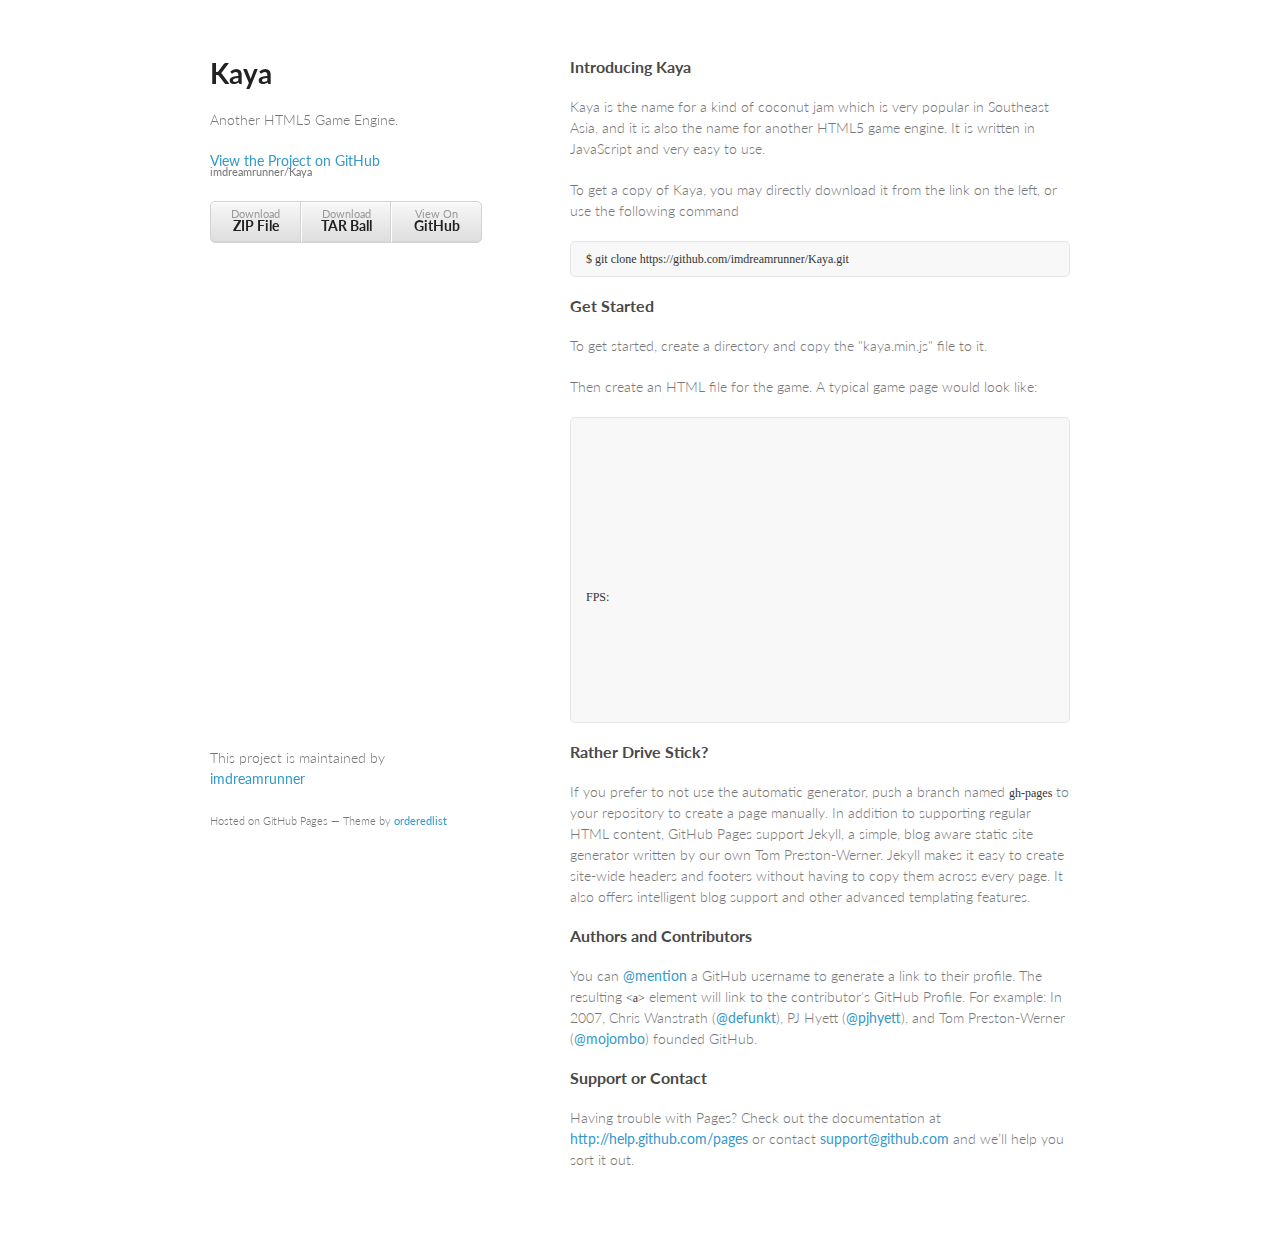
==== index.html @ 515fd368 "change index" ====
<!doctype html>
<html>
  <head>
    <meta charset="utf-8">
    <meta http-equiv="X-UA-Compatible" content="chrome=1">
    <title>Kaya by imdreamrunner</title>

    <link rel="stylesheet" href="stylesheets/styles.css">
    <link rel="stylesheet" href="stylesheets/pygment_trac.css">
    <meta name="viewport" content="width=device-width, initial-scale=1, user-scalable=no">
    <!--[if lt IE 9]>
    <script src="//html5shiv.googlecode.com/svn/trunk/html5.js"></script>
    <![endif]-->
  </head>
  <body>
    <div class="wrapper">
      <header>
        <h1>Kaya</h1>
        <p>Another HTML5 Game Engine.</p>

        <p class="view"><a href="https://github.com/imdreamrunner/Kaya">View the Project on GitHub <small>imdreamrunner/Kaya</small></a></p>


        <ul>
          <li><a href="https://github.com/imdreamrunner/Kaya/zipball/master">Download <strong>ZIP File</strong></a></li>
          <li><a href="https://github.com/imdreamrunner/Kaya/tarball/master">Download <strong>TAR Ball</strong></a></li>
          <li><a href="https://github.com/imdreamrunner/Kaya">View On <strong>GitHub</strong></a></li>
        </ul>
      </header>
      <section>
        <h3>
<a name="welcome-to-kaya" class="anchor" href="#welcome-to-kaya"><span class="octicon octicon-link"></span></a>Introducing Kaya</h3>

<p>
    Kaya is the name for a kind of coconut jam which is very popular in Southeast Asia, and it is also the name for another
    HTML5 game engine. It is written in JavaScript and very easy to use.
</p>
<p>
    To get a copy of Kaya, you may directly download it from the link on the left, or use the following command
</p>

<pre><code>$ git clone https://github.com/imdreamrunner/Kaya.git
</code></pre>

<h3>
<a name="get-started" class="anchor" href="#get-started"><span class="octicon octicon-link"></span></a>Get Started</h3>

<p>To get started, create a directory and copy the "kaya.min.js" file to it.</p>

<p>Then create an HTML file for the game. A typical game page would look like:</p>

<pre><code><!DOCTYPE html>
<html>
<head>
    <meta charset="utf-8">
    <title>My First Game</title>
    <link rel="stylesheet" href="stylesheets/game.css" />
</head>
<body>
<div id="Game"></div>
<div id="refresh-rate">FPS: <span id="fps"></span></div>
<script></script>
<script src="scripts/kaya.min.js"></script>
<script src="scripts/app.js"></script>
</body>
</html>
</code></pre>

<h3>
<a name="rather-drive-stick" class="anchor" href="#rather-drive-stick"><span class="octicon octicon-link"></span></a>Rather Drive Stick?</h3>

<p>If you prefer to not use the automatic generator, push a branch named <code>gh-pages</code> to your repository to create a page manually. In addition to supporting regular HTML content, GitHub Pages support Jekyll, a simple, blog aware static site generator written by our own Tom Preston-Werner. Jekyll makes it easy to create site-wide headers and footers without having to copy them across every page. It also offers intelligent blog support and other advanced templating features.</p>

<h3>
<a name="authors-and-contributors" class="anchor" href="#authors-and-contributors"><span class="octicon octicon-link"></span></a>Authors and Contributors</h3>

<p>You can <a href="https://github.com/blog/821" class="user-mention">@mention</a> a GitHub username to generate a link to their profile. The resulting <code>&lt;a&gt;</code> element will link to the contributor's GitHub Profile. For example: In 2007, Chris Wanstrath (<a href="https://github.com/defunkt" class="user-mention">@defunkt</a>), PJ Hyett (<a href="https://github.com/pjhyett" class="user-mention">@pjhyett</a>), and Tom Preston-Werner (<a href="https://github.com/mojombo" class="user-mention">@mojombo</a>) founded GitHub.</p>

<h3>
<a name="support-or-contact" class="anchor" href="#support-or-contact"><span class="octicon octicon-link"></span></a>Support or Contact</h3>

<p>Having trouble with Pages? Check out the documentation at <a href="http://help.github.com/pages">http://help.github.com/pages</a> or contact <a href="mailto:support@github.com">support@github.com</a> and we’ll help you sort it out.</p>
      </section>
      <footer>
        <p>This project is maintained by <a href="https://github.com/imdreamrunner">imdreamrunner</a></p>
        <p><small>Hosted on GitHub Pages &mdash; Theme by <a href="https://github.com/orderedlist">orderedlist</a></small></p>
      </footer>
    </div>
    <script src="javascripts/scale.fix.js"></script>
    
  </body>
</html>
---- stylesheets/styles.css ----
@import url(https://fonts.googleapis.com/css?family=Lato:300italic,700italic,300,700);

body {
  padding:50px;
  font:14px/1.5 Lato, "Helvetica Neue", Helvetica, Arial, sans-serif;
  color:#777;
  font-weight:300;
}

h1, h2, h3, h4, h5, h6 {
  color:#222;
  margin:0 0 20px;
}

p, ul, ol, table, pre, dl {
  margin:0 0 20px;
}

h1, h2, h3 {
  line-height:1.1;
}

h1 {
  font-size:28px;
}

h2 {
  color:#393939;
}

h3, h4, h5, h6 {
  color:#494949;
}

a {
  color:#39c;
  font-weight:400;
  text-decoration:none;
}

a small {
  font-size:11px;
  color:#777;
  margin-top:-0.6em;
  display:block;
}

.wrapper {
  width:860px;
  margin:0 auto;
}

blockquote {
  border-left:1px solid #e5e5e5;
  margin:0;
  padding:0 0 0 20px;
  font-style:italic;
}

code, pre {
  font-family:Monaco, Bitstream Vera Sans Mono, Lucida Console, Terminal;
  color:#333;
  font-size:12px;
}

pre {
  padding:8px 15px;
  background: #f8f8f8;  
  border-radius:5px;
  border:1px solid #e5e5e5;
  overflow-x: auto;
}

table {
  width:100%;
  border-collapse:collapse;
}

th, td {
  text-align:left;
  padding:5px 10px;
  border-bottom:1px solid #e5e5e5;
}

dt {
  color:#444;
  font-weight:700;
}

th {
  color:#444;
}

img {
  max-width:100%;
}

header {
  width:270px;
  float:left;
  position:fixed;
}

header ul {
  list-style:none;
  height:40px;
  
  padding:0;
  
  background: #eee;
  background: -moz-linear-gradient(top, #f8f8f8 0%, #dddddd 100%);
  background: -webkit-gradient(linear, left top, left bottom, color-stop(0%,#f8f8f8), color-stop(100%,#dddddd));
  background: -webkit-linear-gradient(top, #f8f8f8 0%,#dddddd 100%);
  background: -o-linear-gradient(top, #f8f8f8 0%,#dddddd 100%);
  background: -ms-linear-gradient(top, #f8f8f8 0%,#dddddd 100%);
  background: linear-gradient(top, #f8f8f8 0%,#dddddd 100%);
  
  border-radius:5px;
  border:1px solid #d2d2d2;
  box-shadow:inset #fff 0 1px 0, inset rgba(0,0,0,0.03) 0 -1px 0;
  width:270px;
}

header li {
  width:89px;
  float:left;
  border-right:1px solid #d2d2d2;
  height:40px;
}

header ul a {
  line-height:1;
  font-size:11px;
  color:#999;
  display:block;
  text-align:center;
  padding-top:6px;
  height:40px;
}

strong {
  color:#222;
  font-weight:700;
}

header ul li + li {
  width:88px;
  border-left:1px solid #fff;
}

header ul li + li + li {
  border-right:none;
  width:89px;
}

header ul a strong {
  font-size:14px;
  display:block;
  color:#222;
}

section {
  width:500px;
  float:right;
  padding-bottom:50px;
}

small {
  font-size:11px;
}

hr {
  border:0;
  background:#e5e5e5;
  height:1px;
  margin:0 0 20px;
}

footer {
  width:270px;
  float:left;
  position:fixed;
  bottom:50px;
}

@media print, screen and (max-width: 960px) {
  
  div.wrapper {
    width:auto;
    margin:0;
  }
  
  header, section, footer {
    float:none;
    position:static;
    width:auto;
  }
  
  header {
    padding-right:320px;
  }
  
  section {
    border:1px solid #e5e5e5;
    border-width:1px 0;
    padding:20px 0;
    margin:0 0 20px;
  }
  
  header a small {
    display:inline;
  }
  
  header ul {
    position:absolute;
    right:50px;
    top:52px;
  }
}

@media print, screen and (max-width: 720px) {
  body {
    word-wrap:break-word;
  }
  
  header {
    padding:0;
  }
  
  header ul, header p.view {
    position:static;
  }
  
  pre, code {
    word-wrap:normal;
  }
}

@media print, screen and (max-width: 480px) {
  body {
    padding:15px;
  }
  
  header ul {
    display:none;
  }
}

@media print {
  body {
    padding:0.4in;
    font-size:12pt;
    color:#444;
  }
}
---- stylesheets/pygment_trac.css ----
.highlight  { background: #ffffff; }
.highlight .c { color: #999988; font-style: italic } /* Comment */
.highlight .err { color: #a61717; background-color: #e3d2d2 } /* Error */
.highlight .k { font-weight: bold } /* Keyword */
.highlight .o { font-weight: bold } /* Operator */
.highlight .cm { color: #999988; font-style: italic } /* Comment.Multiline */
.highlight .cp { color: #999999; font-weight: bold } /* Comment.Preproc */
.highlight .c1 { color: #999988; font-style: italic } /* Comment.Single */
.highlight .cs { color: #999999; font-weight: bold; font-style: italic } /* Comment.Special */
.highlight .gd { color: #000000; background-color: #ffdddd } /* Generic.Deleted */
.highlight .gd .x { color: #000000; background-color: #ffaaaa } /* Generic.Deleted.Specific */
.highlight .ge { font-style: italic } /* Generic.Emph */
.highlight .gr { color: #aa0000 } /* Generic.Error */
.highlight .gh { color: #999999 } /* Generic.Heading */
.highlight .gi { color: #000000; background-color: #ddffdd } /* Generic.Inserted */
.highlight .gi .x { color: #000000; background-color: #aaffaa } /* Generic.Inserted.Specific */
.highlight .go { color: #888888 } /* Generic.Output */
.highlight .gp { color: #555555 } /* Generic.Prompt */
.highlight .gs { font-weight: bold } /* Generic.Strong */
.highlight .gu { color: #800080; font-weight: bold; } /* Generic.Subheading */
.highlight .gt { color: #aa0000 } /* Generic.Traceback */
.highlight .kc { font-weight: bold } /* Keyword.Constant */
.highlight .kd { font-weight: bold } /* Keyword.Declaration */
.highlight .kn { font-weight: bold } /* Keyword.Namespace */
.highlight .kp { font-weight: bold } /* Keyword.Pseudo */
.highlight .kr { font-weight: bold } /* Keyword.Reserved */
.highlight .kt { color: #445588; font-weight: bold } /* Keyword.Type */
.highlight .m { color: #009999 } /* Literal.Number */
.highlight .s { color: #d14 } /* Literal.String */
.highlight .na { color: #008080 } /* Name.Attribute */
.highlight .nb { color: #0086B3 } /* Name.Builtin */
.highlight .nc { color: #445588; font-weight: bold } /* Name.Class */
.highlight .no { color: #008080 } /* Name.Constant */
.highlight .ni { color: #800080 } /* Name.Entity */
.highlight .ne { color: #990000; font-weight: bold } /* Name.Exception */
.highlight .nf { color: #990000; font-weight: bold } /* Name.Function */
.highlight .nn { color: #555555 } /* Name.Namespace */
.highlight .nt { color: #000080 } /* Name.Tag */
.highlight .nv { color: #008080 } /* Name.Variable */
.highlight .ow { font-weight: bold } /* Operator.Word */
.highlight .w { color: #bbbbbb } /* Text.Whitespace */
.highlight .mf { color: #009999 } /* Literal.Number.Float */
.highlight .mh { color: #009999 } /* Literal.Number.Hex */
.highlight .mi { color: #009999 } /* Literal.Number.Integer */
.highlight .mo { color: #009999 } /* Literal.Number.Oct */
.highlight .sb { color: #d14 } /* Literal.String.Backtick */
.highlight .sc { color: #d14 } /* Literal.String.Char */
.highlight .sd { color: #d14 } /* Literal.String.Doc */
.highlight .s2 { color: #d14 } /* Literal.String.Double */
.highlight .se { color: #d14 } /* Literal.String.Escape */
.highlight .sh { color: #d14 } /* Literal.String.Heredoc */
.highlight .si { color: #d14 } /* Literal.String.Interpol */
.highlight .sx { color: #d14 } /* Literal.String.Other */
.highlight .sr { color: #009926 } /* Literal.String.Regex */
.highlight .s1 { color: #d14 } /* Literal.String.Single */
.highlight .ss { color: #990073 } /* Literal.String.Symbol */
.highlight .bp { color: #999999 } /* Name.Builtin.Pseudo */
.highlight .vc { color: #008080 } /* Name.Variable.Class */
.highlight .vg { color: #008080 } /* Name.Variable.Global */
.highlight .vi { color: #008080 } /* Name.Variable.Instance */
.highlight .il { color: #009999 } /* Literal.Number.Integer.Long */

.type-csharp .highlight .k { color: #0000FF }
.type-csharp .highlight .kt { color: #0000FF }
.type-csharp .highlight .nf { color: #000000; font-weight: normal }
.type-csharp .highlight .nc { color: #2B91AF }
.type-csharp .highlight .nn { color: #000000 }
.type-csharp .highlight .s { color: #A31515 }
.type-csharp .highlight .sc { color: #A31515 }
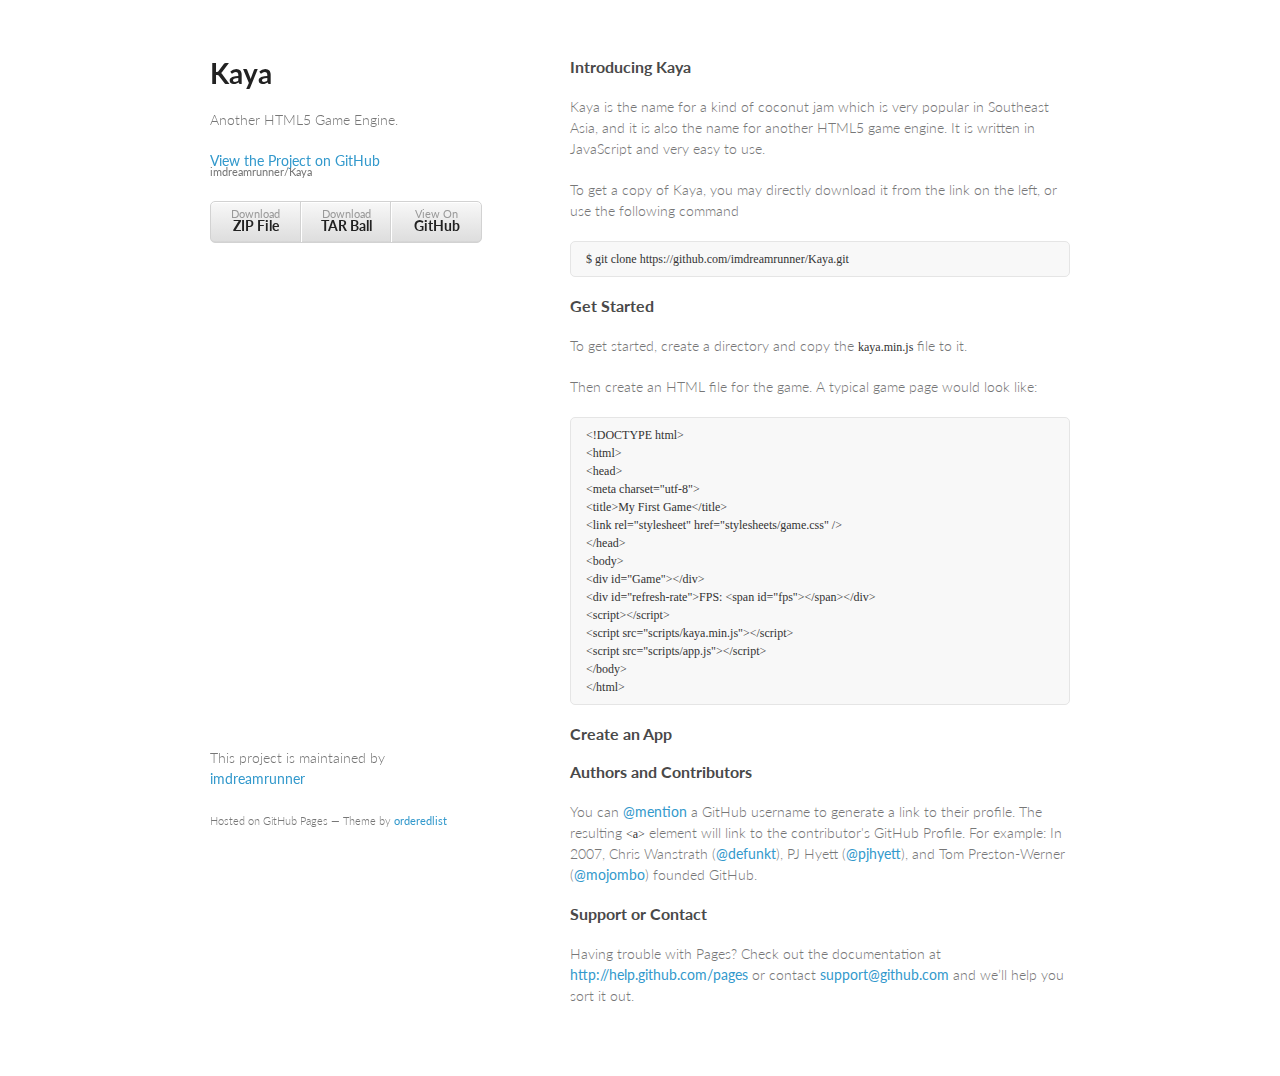
==== commit 3931a3be: "change it" ====
--- a/index.html
+++ b/index.html
@@ -41,35 +41,34 @@
 
 <pre><code>$ git clone https://github.com/imdreamrunner/Kaya.git
 </code></pre>
-
 <h3>
 <a name="get-started" class="anchor" href="#get-started"><span class="octicon octicon-link"></span></a>Get Started</h3>
 
-<p>To get started, create a directory and copy the "kaya.min.js" file to it.</p>
+<p>To get started, create a directory and copy the <code>kaya.min.js</code> file to it.</p>
 
 <p>Then create an HTML file for the game. A typical game page would look like:</p>
 
-<pre><code><!DOCTYPE html>
-<html>
-<head>
-    <meta charset="utf-8">
-    <title>My First Game</title>
-    <link rel="stylesheet" href="stylesheets/game.css" />
-</head>
-<body>
-<div id="Game"></div>
-<div id="refresh-rate">FPS: <span id="fps"></span></div>
-<script></script>
-<script src="scripts/kaya.min.js"></script>
-<script src="scripts/app.js"></script>
-</body>
-</html>
+<pre><code>&lt;!DOCTYPE html&gt;
+&lt;html&gt;
+&lt;head&gt;
+&lt;meta charset=&quot;utf-8&quot;&gt;
+&lt;title&gt;My First Game&lt;/title&gt;
+&lt;link rel=&quot;stylesheet&quot; href=&quot;stylesheets/game.css&quot; /&gt;
+&lt;/head&gt;
+&lt;body&gt;
+&lt;div id=&quot;Game&quot;&gt;&lt;/div&gt;
+&lt;div id=&quot;refresh-rate&quot;&gt;FPS: &lt;span id=&quot;fps&quot;&gt;&lt;/span&gt;&lt;/div&gt;
+&lt;script&gt;&lt;/script&gt;
+&lt;script src=&quot;scripts/kaya.min.js&quot;&gt;&lt;/script&gt;
+&lt;script src=&quot;scripts/app.js&quot;&gt;&lt;/script&gt;
+&lt;/body&gt;
+&lt;/html&gt;
 </code></pre>
 
 <h3>
-<a name="rather-drive-stick" class="anchor" href="#rather-drive-stick"><span class="octicon octicon-link"></span></a>Rather Drive Stick?</h3>
+<a name="create-an-app" class="anchor" href="#rather-drive-stick"><span class="octicon octicon-link"></span></a>Create an App</h3>
 
-<p>If you prefer to not use the automatic generator, push a branch named <code>gh-pages</code> to your repository to create a page manually. In addition to supporting regular HTML content, GitHub Pages support Jekyll, a simple, blog aware static site generator written by our own Tom Preston-Werner. Jekyll makes it easy to create site-wide headers and footers without having to copy them across every page. It also offers intelligent blog support and other advanced templating features.</p>
+<p></p>
 
 <h3>
 <a name="authors-and-contributors" class="anchor" href="#authors-and-contributors"><span class="octicon octicon-link"></span></a>Authors and Contributors</h3>
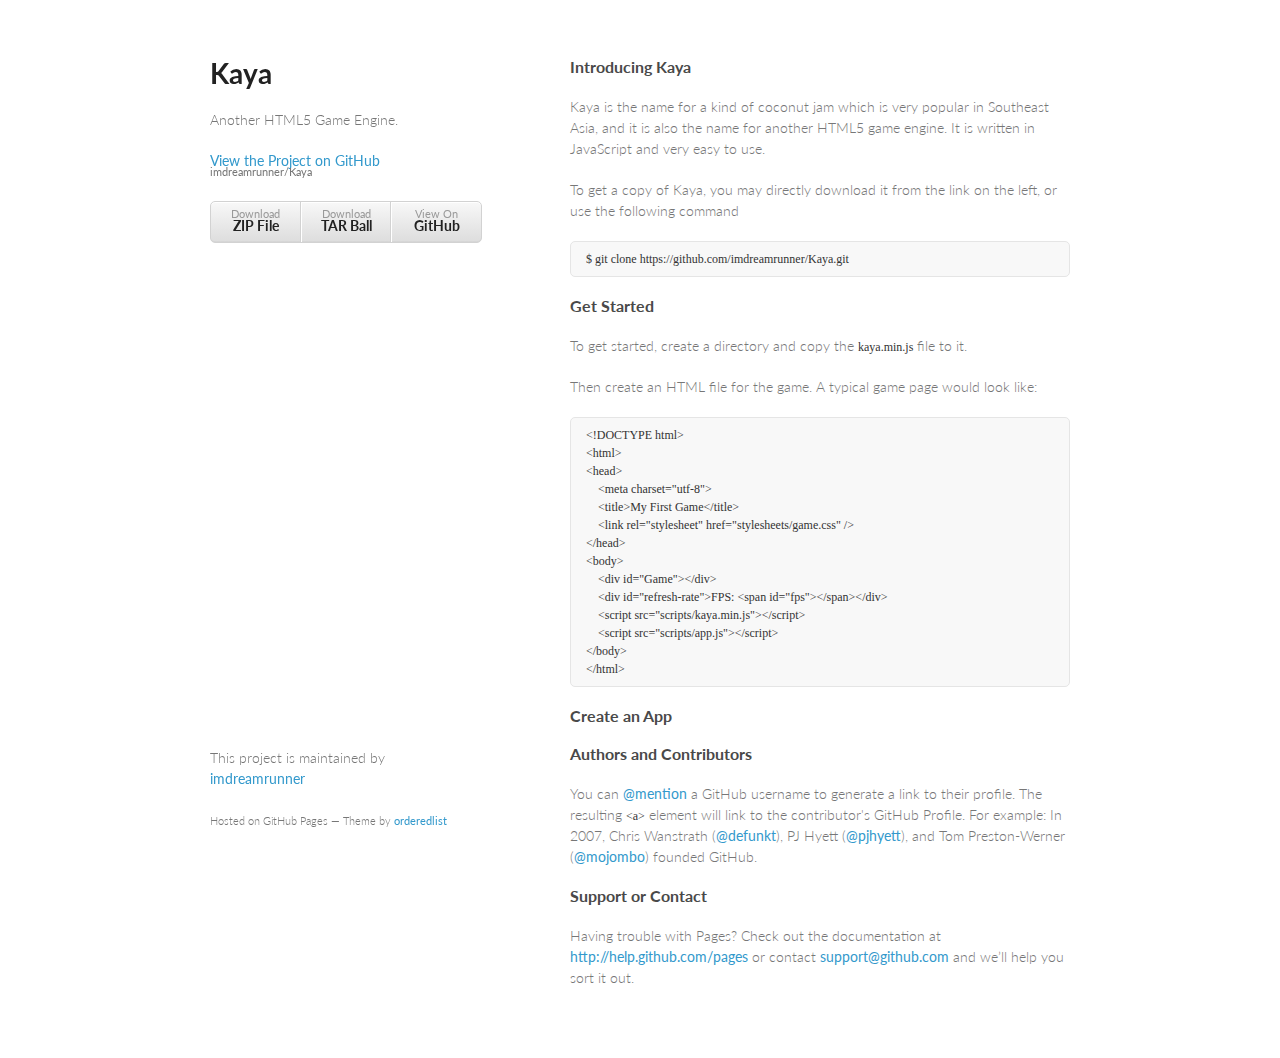
==== commit 9c12ae23: "change code" ====
--- a/index.html
+++ b/index.html
@@ -51,16 +51,15 @@
 <pre><code>&lt;!DOCTYPE html&gt;
 &lt;html&gt;
 &lt;head&gt;
-&lt;meta charset=&quot;utf-8&quot;&gt;
-&lt;title&gt;My First Game&lt;/title&gt;
-&lt;link rel=&quot;stylesheet&quot; href=&quot;stylesheets/game.css&quot; /&gt;
+    &lt;meta charset=&quot;utf-8&quot;&gt;
+    &lt;title&gt;My First Game&lt;/title&gt;
+    &lt;link rel=&quot;stylesheet&quot; href=&quot;stylesheets/game.css&quot; /&gt;
 &lt;/head&gt;
 &lt;body&gt;
-&lt;div id=&quot;Game&quot;&gt;&lt;/div&gt;
-&lt;div id=&quot;refresh-rate&quot;&gt;FPS: &lt;span id=&quot;fps&quot;&gt;&lt;/span&gt;&lt;/div&gt;
-&lt;script&gt;&lt;/script&gt;
-&lt;script src=&quot;scripts/kaya.min.js&quot;&gt;&lt;/script&gt;
-&lt;script src=&quot;scripts/app.js&quot;&gt;&lt;/script&gt;
+    &lt;div id=&quot;Game&quot;&gt;&lt;/div&gt;
+    &lt;div id=&quot;refresh-rate&quot;&gt;FPS: &lt;span id=&quot;fps&quot;&gt;&lt;/span&gt;&lt;/div&gt;
+    &lt;script src=&quot;scripts/kaya.min.js&quot;&gt;&lt;/script&gt;
+    &lt;script src=&quot;scripts/app.js&quot;&gt;&lt;/script&gt;
 &lt;/body&gt;
 &lt;/html&gt;
 </code></pre>
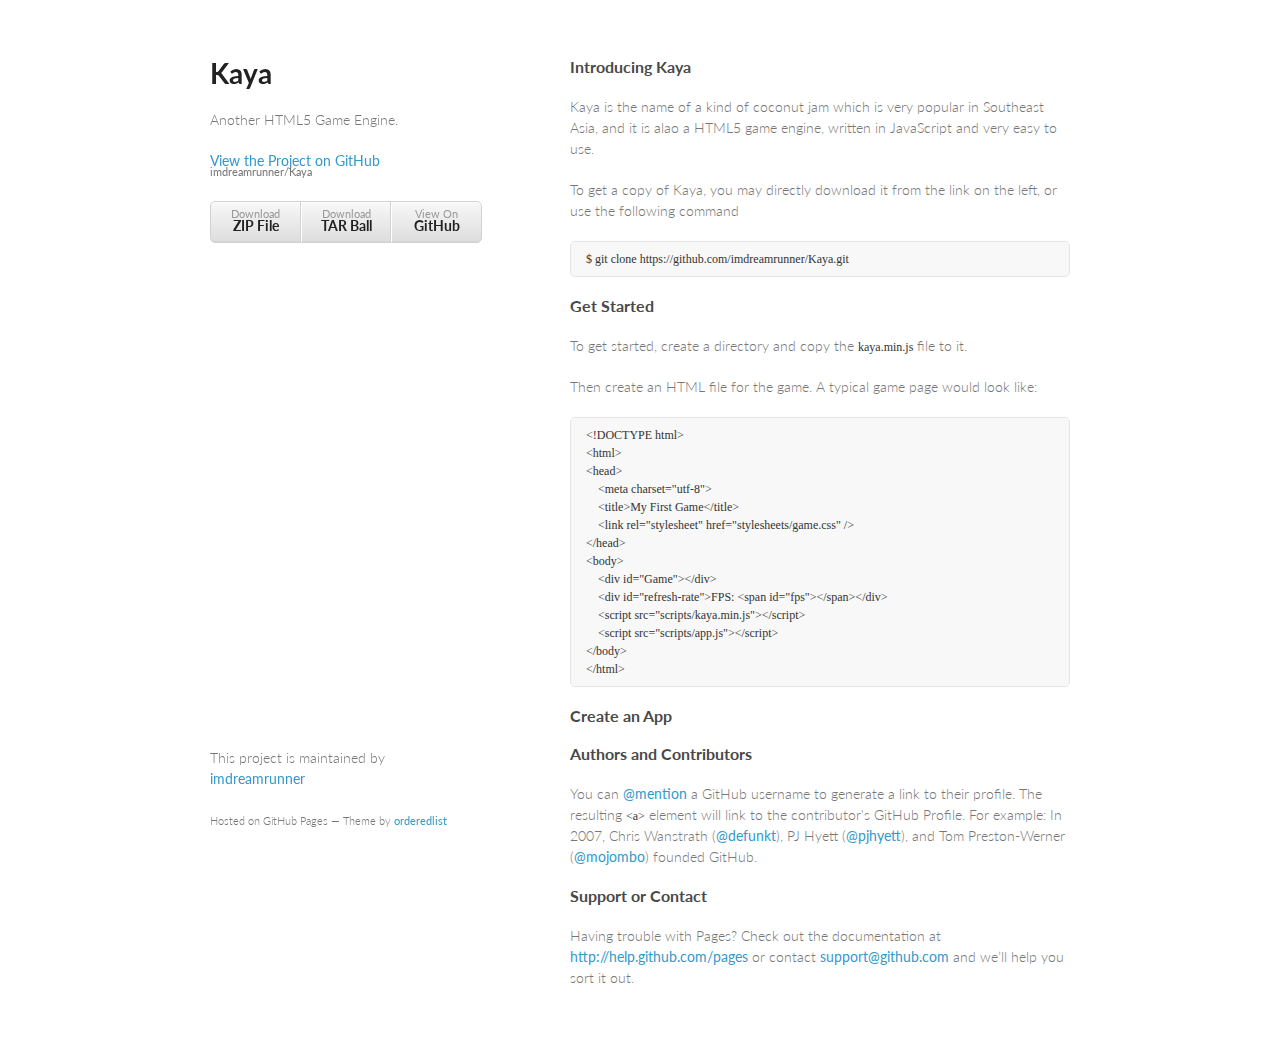
==== commit 618b31d7: "rephrace" ====
--- a/index.html
+++ b/index.html
@@ -32,8 +32,8 @@
 <a name="welcome-to-kaya" class="anchor" href="#welcome-to-kaya"><span class="octicon octicon-link"></span></a>Introducing Kaya</h3>
 
 <p>
-    Kaya is the name for a kind of coconut jam which is very popular in Southeast Asia, and it is also the name for another
-    HTML5 game engine. It is written in JavaScript and very easy to use.
+    Kaya is the name of a kind of coconut jam which is very popular in Southeast Asia, and it is alao a
+    HTML5 game engine, written in JavaScript and very easy to use.
 </p>
 <p>
     To get a copy of Kaya, you may directly download it from the link on the left, or use the following command
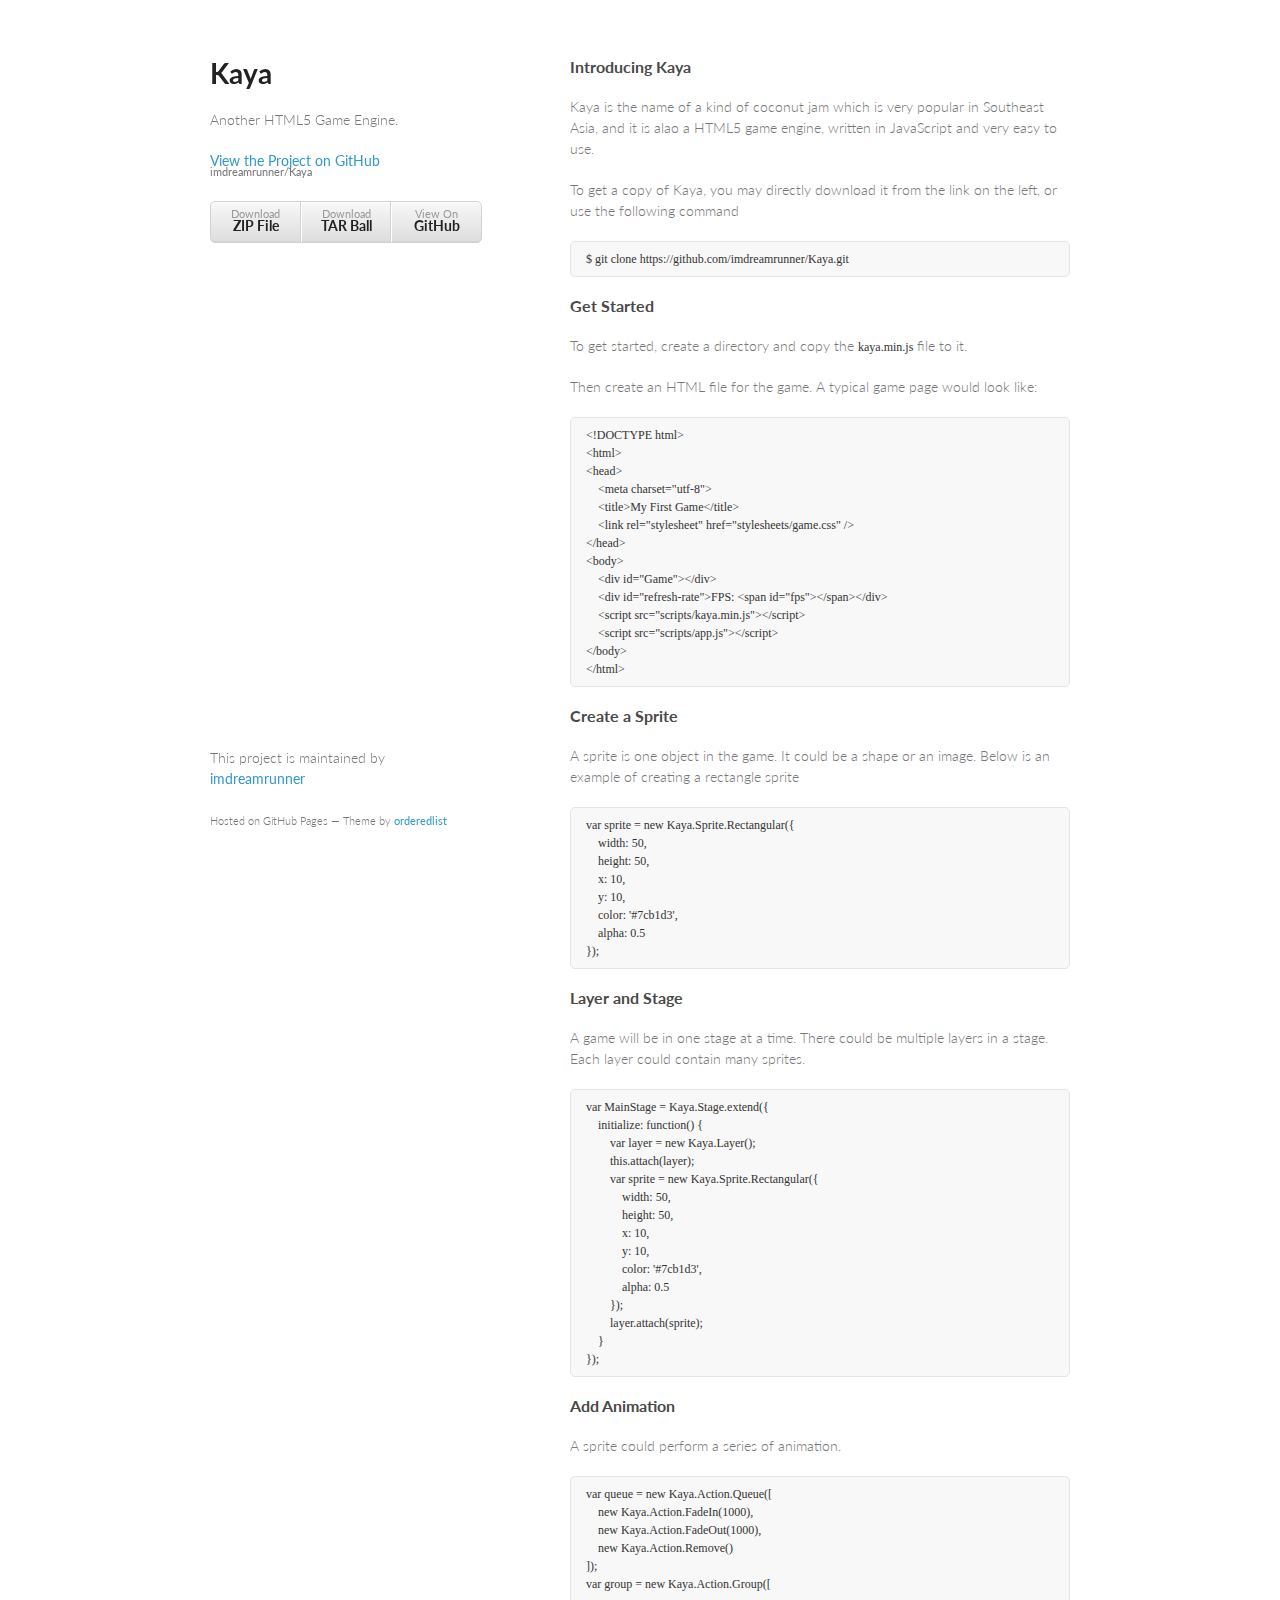
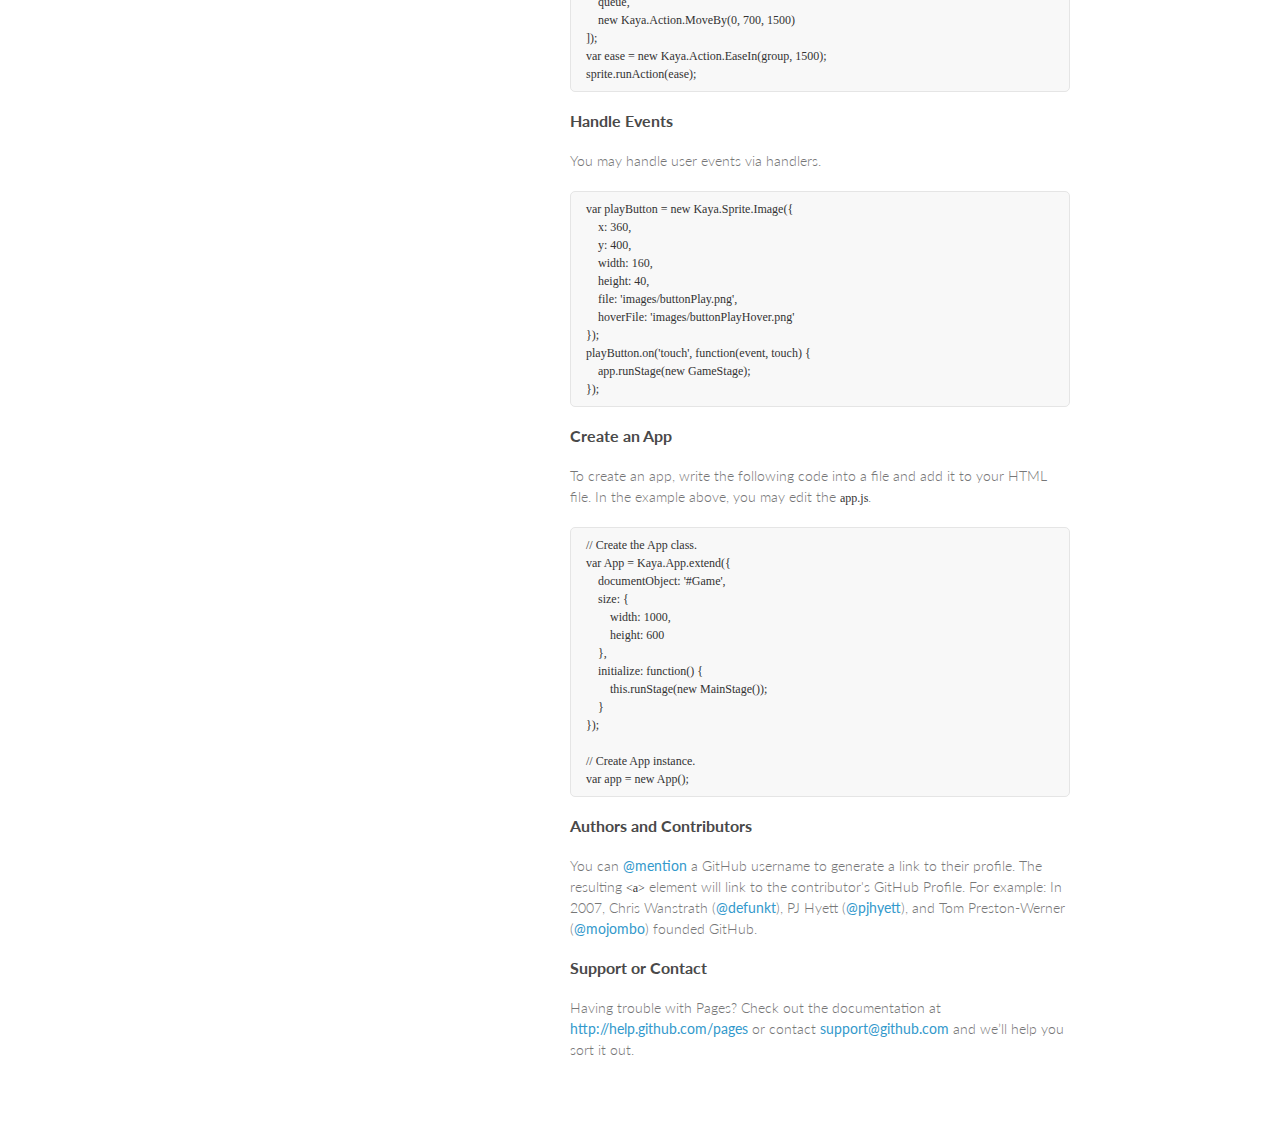
==== commit 155cfc36: "add content" ====
--- a/index.html
+++ b/index.html
@@ -65,9 +65,101 @@
 </code></pre>
 
 <h3>
-<a name="create-an-app" class="anchor" href="#rather-drive-stick"><span class="octicon octicon-link"></span></a>Create an App</h3>
+<a name="create-a-sprite" class="anchor" href="#create-a-sprite"><span class="octicon octicon-link"></span></a>Create a Sprite</h3>
 
-<p></p>
+<p>
+    A sprite is one object in the game. It could be a shape or an image. Below is an example of creating a rectangle
+    sprite
+</p>
+<pre><code>var sprite = new Kaya.Sprite.Rectangular({
+    width: 50,
+    height: 50,
+    x: 10,
+    y: 10,
+    color: '#7cb1d3',
+    alpha: 0.5
+});</code></pre>
+
+<h3>
+<a name="layer-and-stage" class="anchor" href="#layer-and-stage"><span class="octicon octicon-link"></span></a>Layer and Stage</h3>
+
+<p>
+    A game will be in one stage at a time. There could be multiple layers in a stage. Each layer could contain
+    many sprites.
+</p>
+<pre><code>var MainStage = Kaya.Stage.extend({
+    initialize: function() {
+        var layer = new Kaya.Layer();
+        this.attach(layer);
+        var sprite = new Kaya.Sprite.Rectangular({
+            width: 50,
+            height: 50,
+            x: 10,
+            y: 10,
+            color: '#7cb1d3',
+            alpha: 0.5
+        });
+        layer.attach(sprite);
+    }
+});</code></pre>
+
+<h3>
+<a name="add-animation" class="anchor" href="#add-animation"><span class="octicon octicon-link"></span></a>Add Animation</h3>
+
+<p>
+    A sprite could perform a series of animation.
+</p>
+<pre><code>var queue = new Kaya.Action.Queue([
+    new Kaya.Action.FadeIn(1000),
+    new Kaya.Action.FadeOut(1000),
+    new Kaya.Action.Remove()
+]);
+var group = new Kaya.Action.Group([
+    queue,
+    new Kaya.Action.MoveBy(0, 700, 1500)
+]);
+var ease = new Kaya.Action.EaseIn(group, 1500);
+sprite.runAction(ease);</code></pre>
+
+<h3>
+<a name="handle-events" class="anchor" href="#handle-events"><span class="octicon octicon-link"></span></a>Handle Events</h3>
+
+<p>
+    You may handle user events via handlers.
+</p>
+<pre><code>var playButton = new Kaya.Sprite.Image({
+    x: 360,
+    y: 400,
+    width: 160,
+    height: 40,
+    file: 'images/buttonPlay.png',
+    hoverFile: 'images/buttonPlayHover.png'
+});
+playButton.on('touch', function(event, touch) {
+    app.runStage(new GameStage);
+});</code></pre>
+
+<h3>
+<a name="create-an-app" class="anchor" href="#create-an-app"><span class="octicon octicon-link"></span></a>Create an App</h3>
+
+<p>
+    To create an app, write the following code into a file and add it to your HTML file. In the example above,
+    you may edit the <code>app.js</code>.
+</p>
+<pre><code>// Create the App class.
+var App = Kaya.App.extend({
+    documentObject: '#Game',
+    size: {
+        width: 1000,
+        height: 600
+    },
+    initialize: function() {
+        this.runStage(new MainStage());
+    }
+});
+
+// Create App instance.
+var app = new App();</code></pre>
 
 <h3>
 <a name="authors-and-contributors" class="anchor" href="#authors-and-contributors"><span class="octicon octicon-link"></span></a>Authors and Contributors</h3>
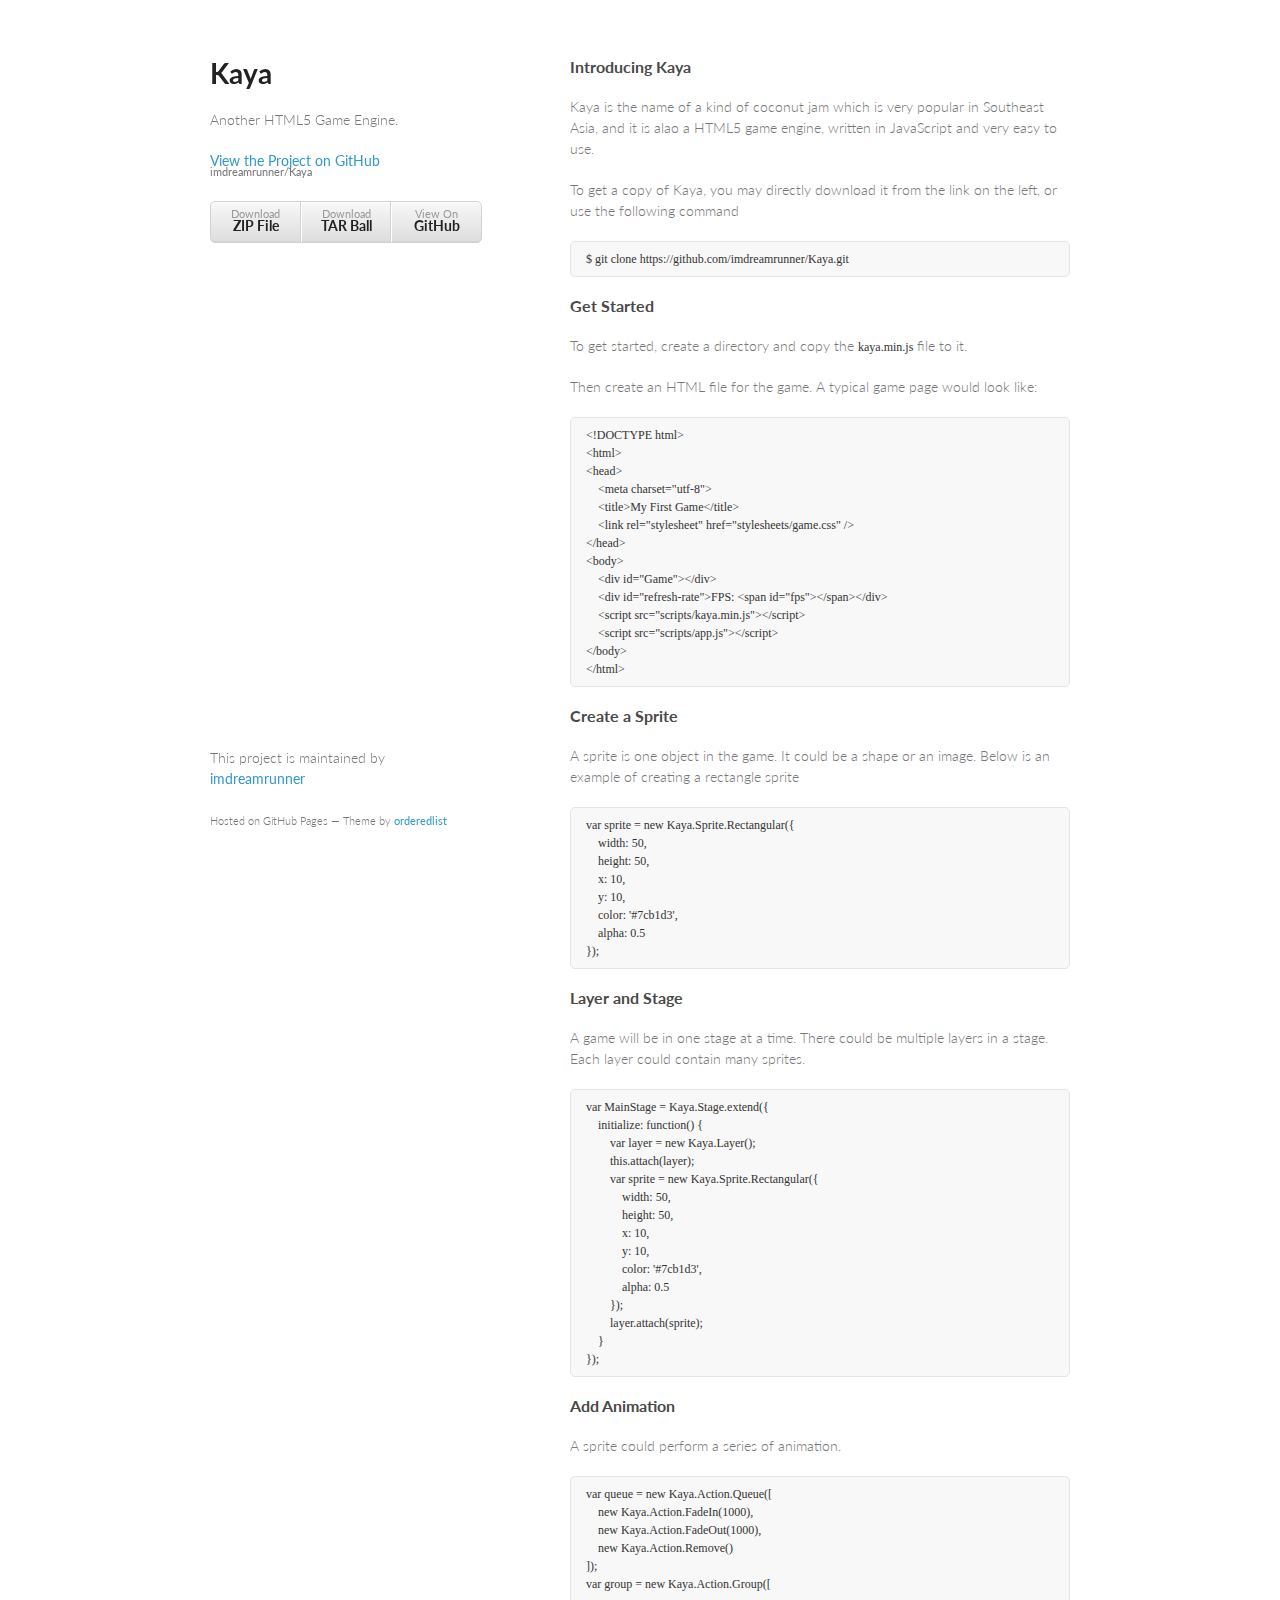
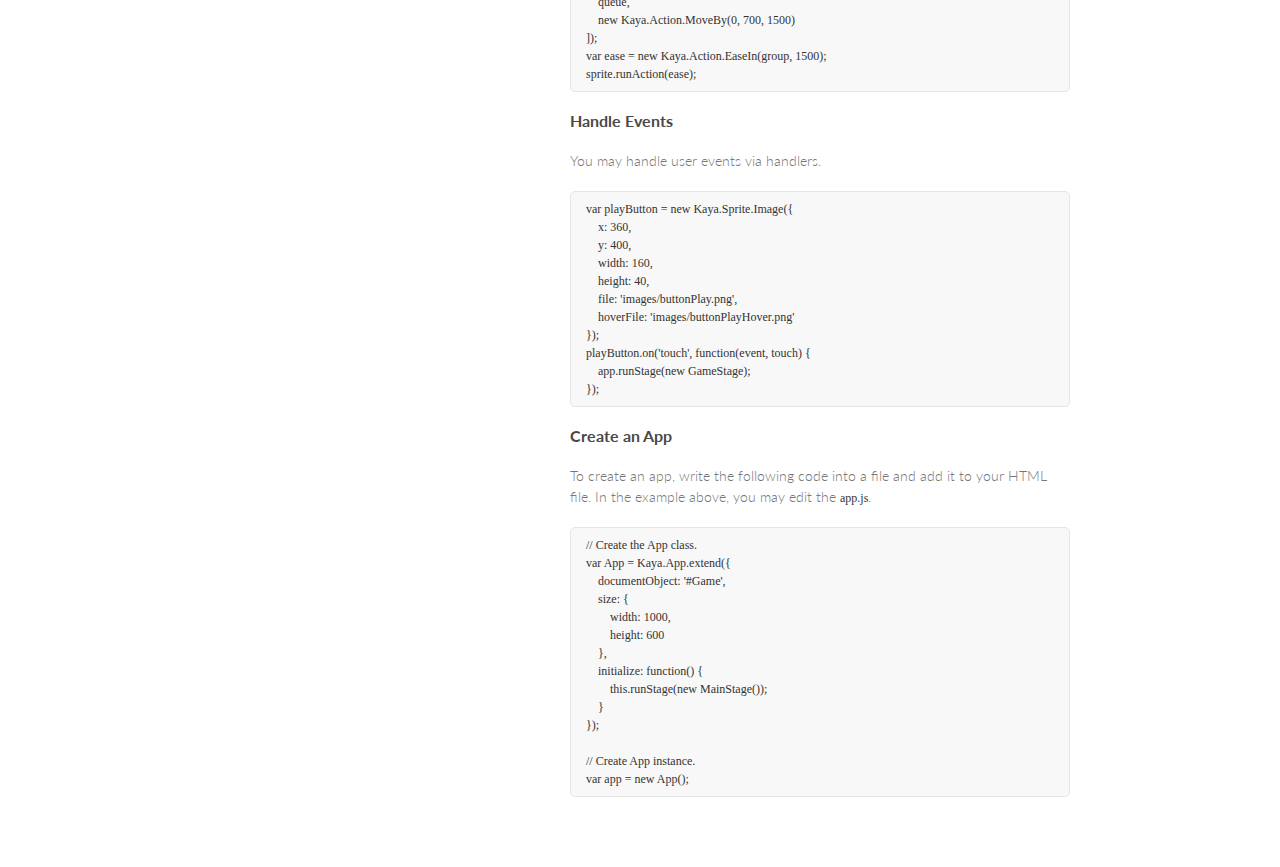
==== commit 7a6e085e: "delete a section" ====
--- a/index.html
+++ b/index.html
@@ -161,16 +161,7 @@
 // Create App instance.
 var app = new App();</code></pre>
 
-<h3>
-<a name="authors-and-contributors" class="anchor" href="#authors-and-contributors"><span class="octicon octicon-link"></span></a>Authors and Contributors</h3>
-
-<p>You can <a href="https://github.com/blog/821" class="user-mention">@mention</a> a GitHub username to generate a link to their profile. The resulting <code>&lt;a&gt;</code> element will link to the contributor's GitHub Profile. For example: In 2007, Chris Wanstrath (<a href="https://github.com/defunkt" class="user-mention">@defunkt</a>), PJ Hyett (<a href="https://github.com/pjhyett" class="user-mention">@pjhyett</a>), and Tom Preston-Werner (<a href="https://github.com/mojombo" class="user-mention">@mojombo</a>) founded GitHub.</p>
-
-<h3>
-<a name="support-or-contact" class="anchor" href="#support-or-contact"><span class="octicon octicon-link"></span></a>Support or Contact</h3>
-
-<p>Having trouble with Pages? Check out the documentation at <a href="http://help.github.com/pages">http://help.github.com/pages</a> or contact <a href="mailto:support@github.com">support@github.com</a> and we’ll help you sort it out.</p>
-      </section>
+          </section>
       <footer>
         <p>This project is maintained by <a href="https://github.com/imdreamrunner">imdreamrunner</a></p>
         <p><small>Hosted on GitHub Pages &mdash; Theme by <a href="https://github.com/orderedlist">orderedlist</a></small></p>
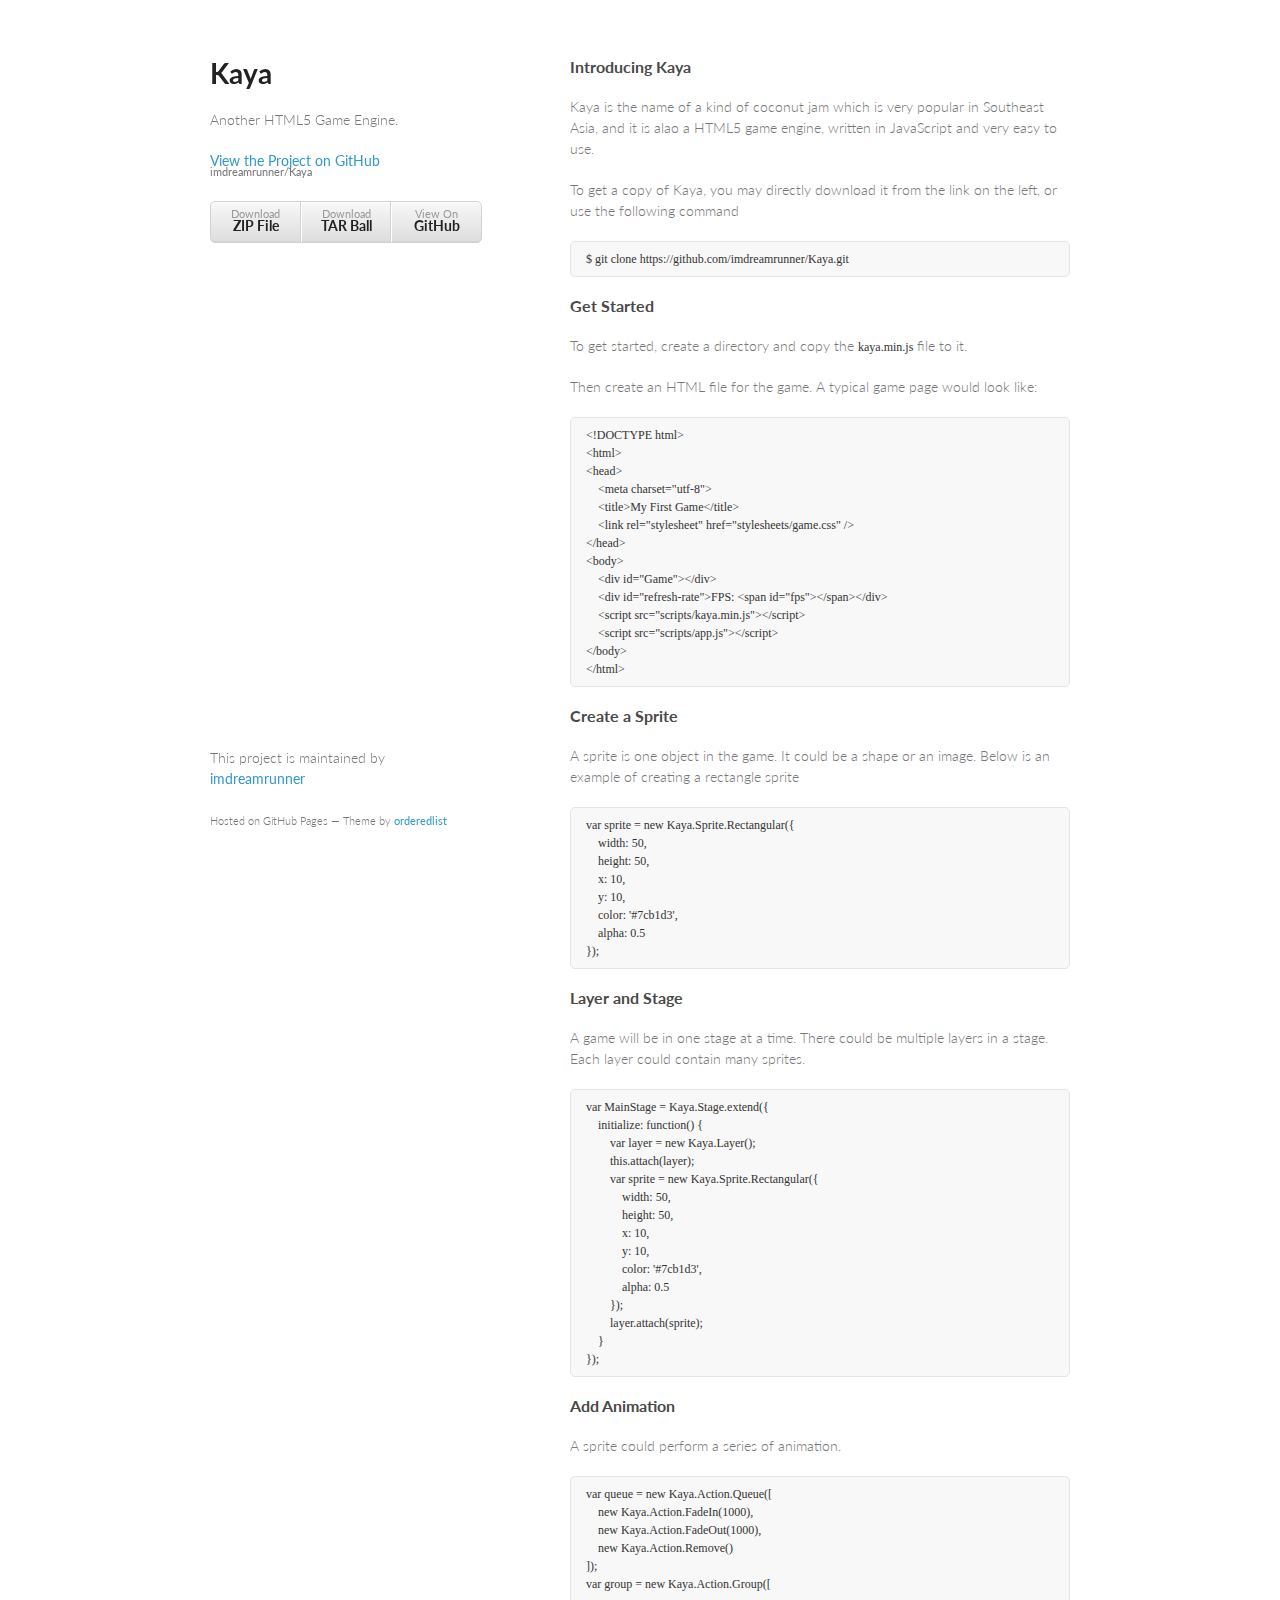
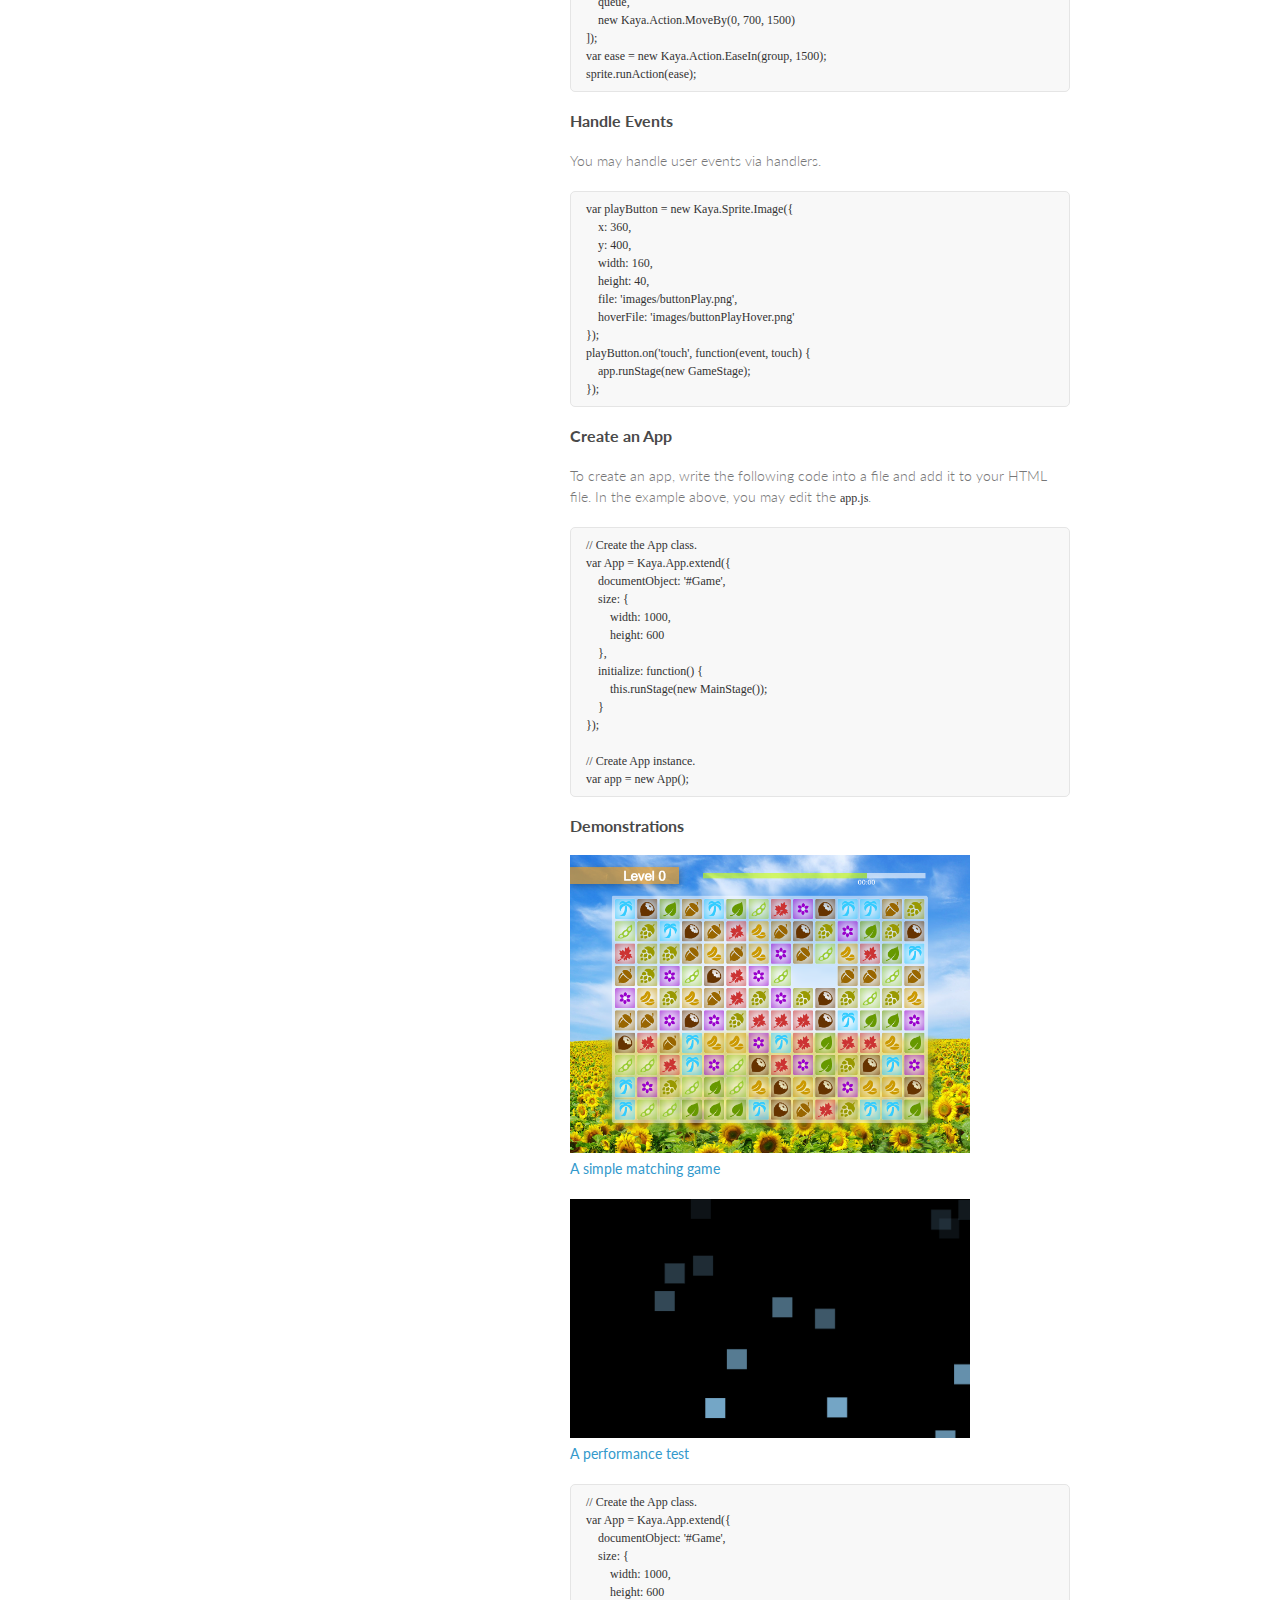
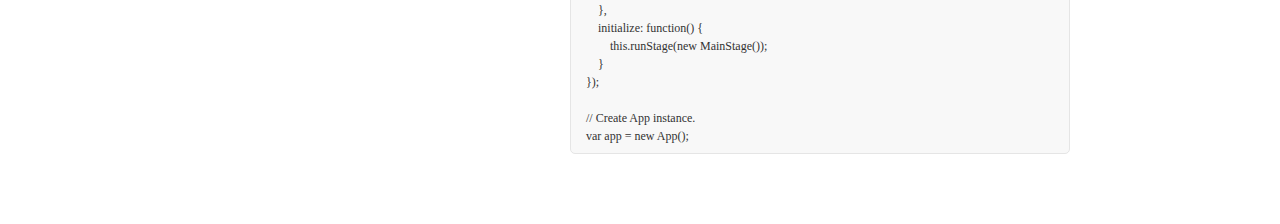
==== commit 1f2a21d0: "add demos" ====
--- a/index.html
+++ b/index.html
@@ -161,6 +161,40 @@
 // Create App instance.
 var app = new App();</code></pre>
 
+
+<h3>
+<a name="demo" class="anchor" href="#demo"><span class="octicon octicon-link"></span></a>Demonstrations</h3>
+
+<p>
+    <a href="http://imdreamrunner.github.io/Kaya/kaya/examples/LLKan/" target="_blank">
+        <img src="images/LLKan.png" width="400" />
+        <br />
+        A simple matching game
+    </a>
+</p>
+<p>
+    <a href="http://imdreamrunner.github.io/Kaya/kaya/examples/SkyFall/" target="_blank">
+        <img src="images/SkyFall.png" width="400" />
+        <br />
+        A performance test
+    </a>
+</p>
+<pre><code>// Create the App class.
+var App = Kaya.App.extend({
+    documentObject: '#Game',
+    size: {
+        width: 1000,
+        height: 600
+    },
+    initialize: function() {
+        this.runStage(new MainStage());
+    }
+});
+
+// Create App instance.
+var app = new App();</code></pre>
+
+
           </section>
       <footer>
         <p>This project is maintained by <a href="https://github.com/imdreamrunner">imdreamrunner</a></p>
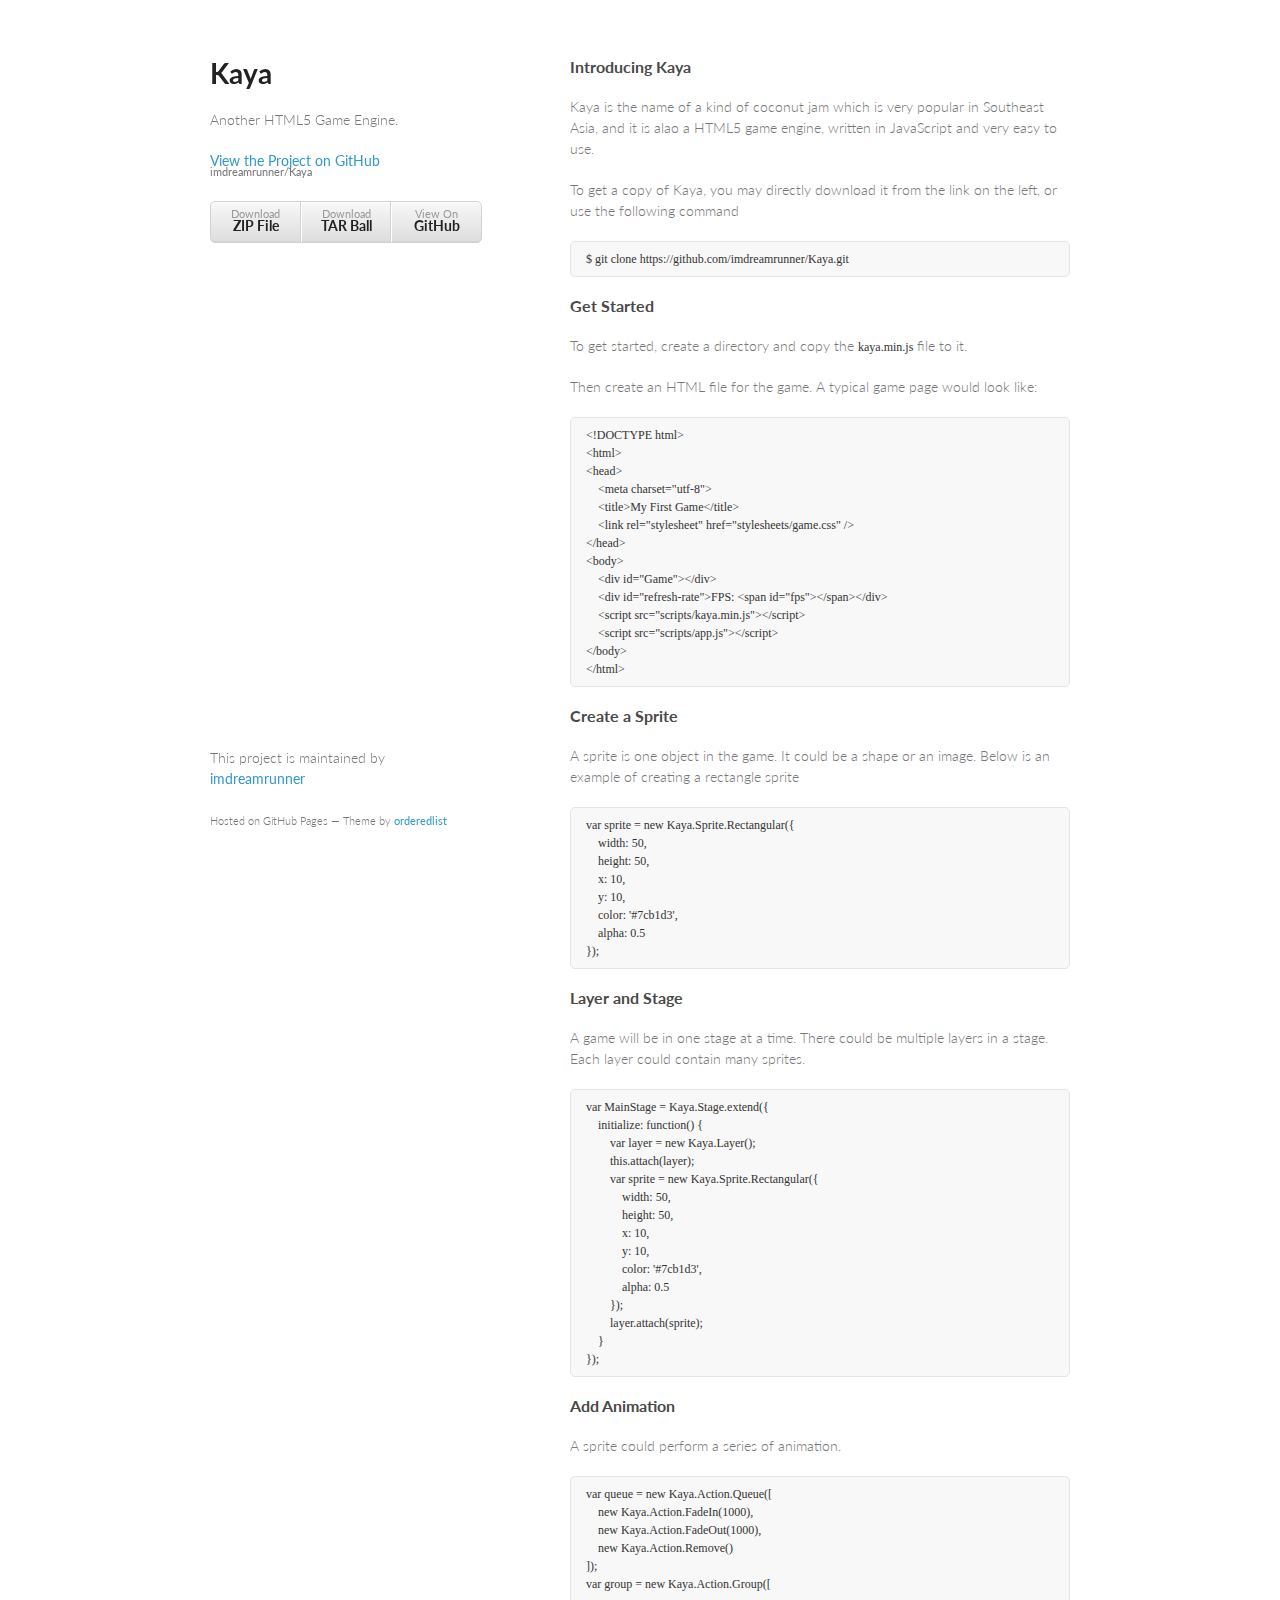
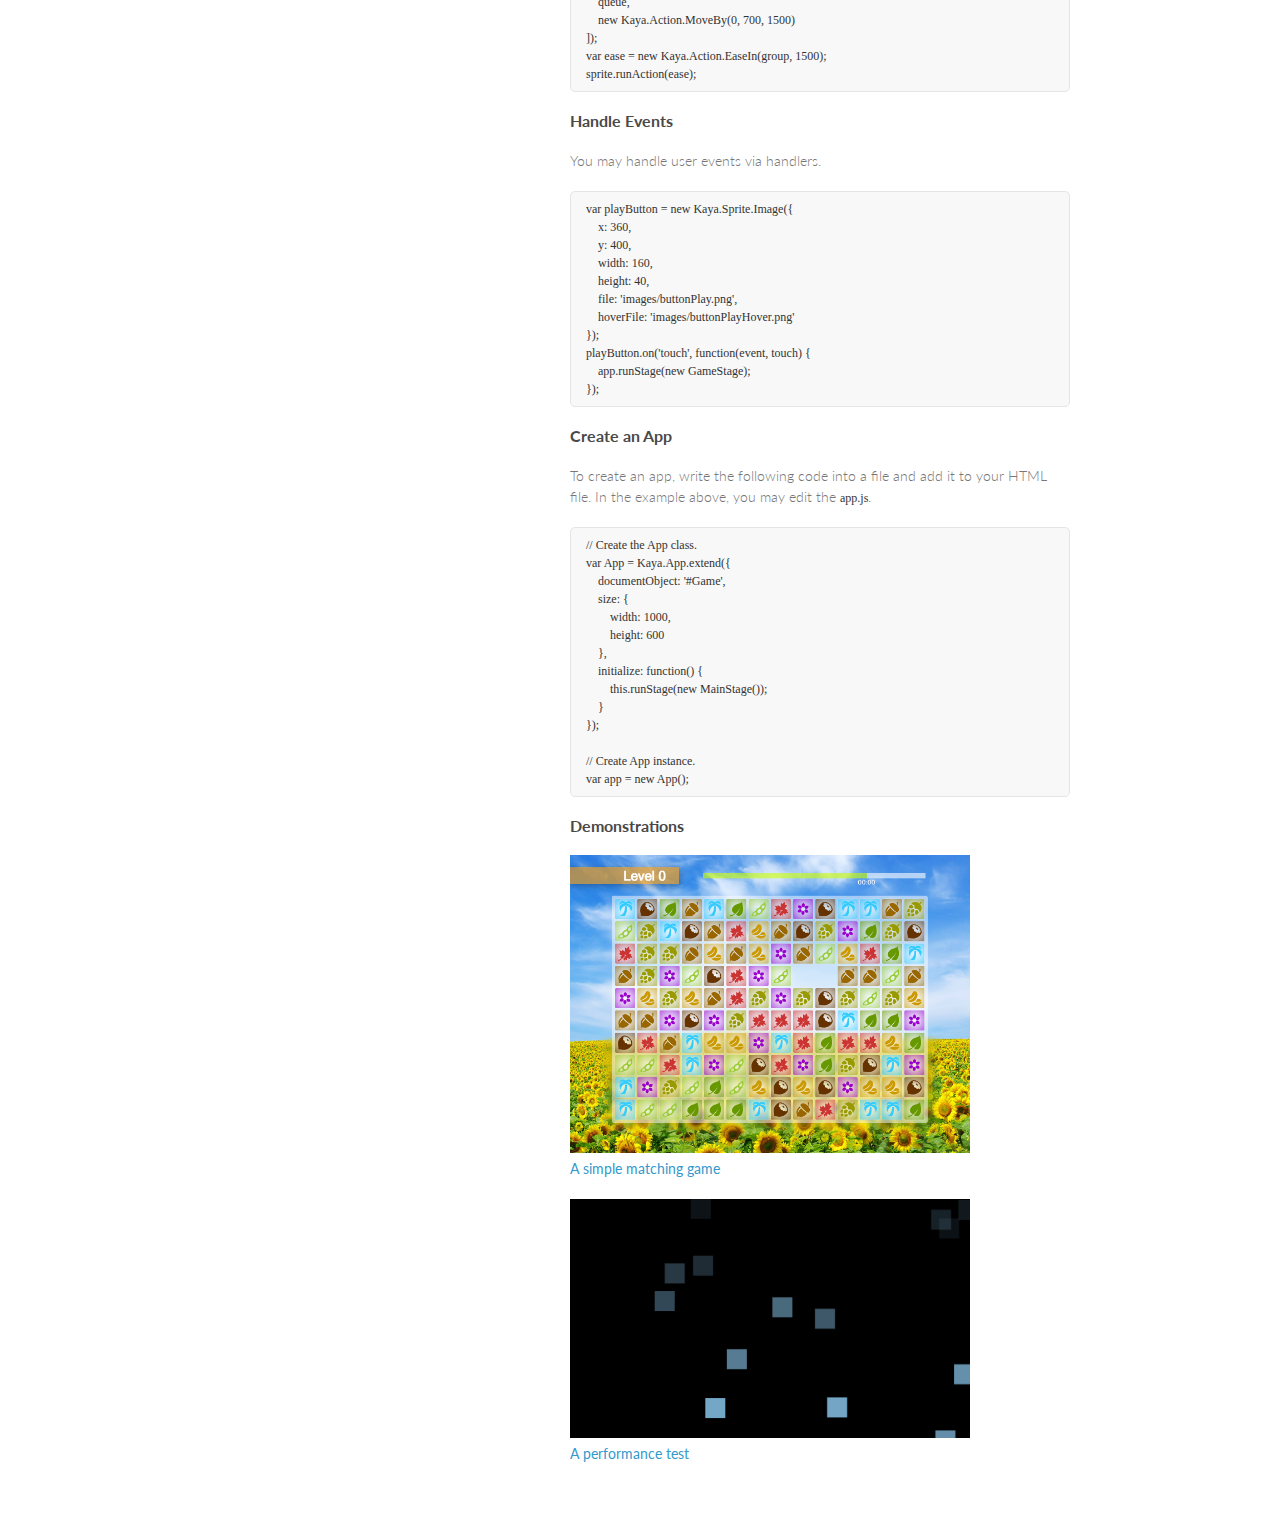
==== commit c5a62e1e: "remove redundant code" ====
--- a/index.html
+++ b/index.html
@@ -179,20 +179,6 @@
         A performance test
     </a>
 </p>
-<pre><code>// Create the App class.
-var App = Kaya.App.extend({
-    documentObject: '#Game',
-    size: {
-        width: 1000,
-        height: 600
-    },
-    initialize: function() {
-        this.runStage(new MainStage());
-    }
-});
-
-// Create App instance.
-var app = new App();</code></pre>
 
 
           </section>
